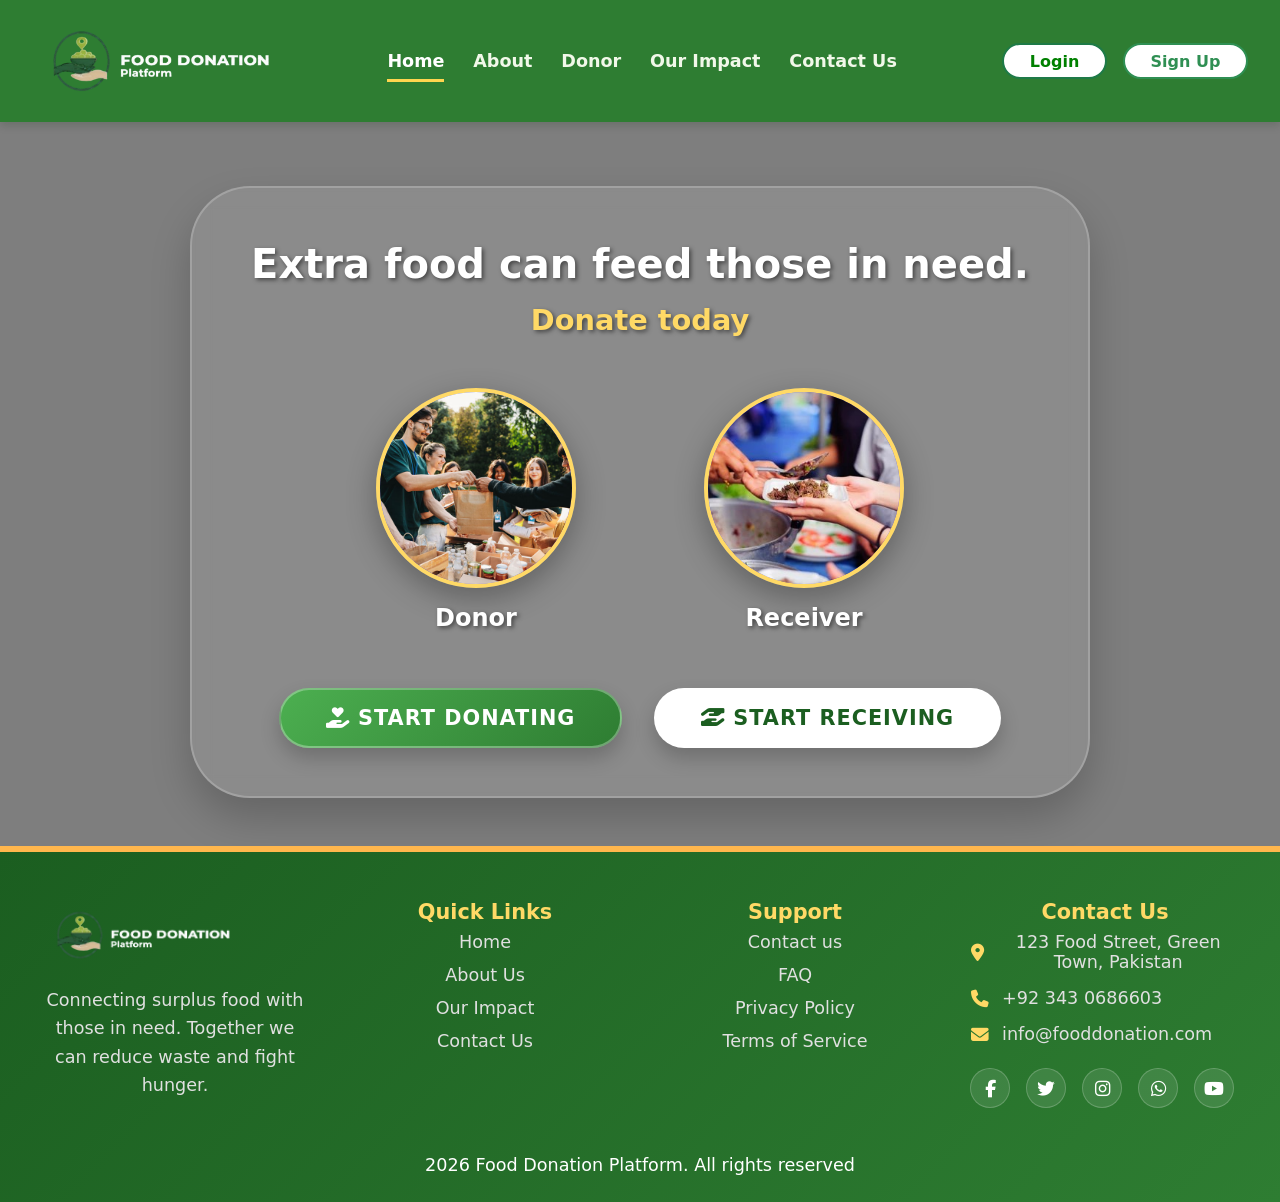
==== index.html @ 84eaf0f1 "Add files via upload" ====
<!DOCTYPE html>
<html lang="en">

<head>
    <meta charset="UTF-8">
    <meta name="viewport" content="width=device-width, initial-scale=1.0">
    <title>Home</title>
    <!-- Font Awesome for icons -->
    <link rel="stylesheet" href="https://cdnjs.cloudflare.com/ajax/libs/font-awesome/6.4.0/css/all.min.css">
    <!-- CSS link -->
    <link rel="stylesheet" type="text/css" href="style.css">
    <link rel="icon" type="image/png" href="food.png" >
</head>

<body>
    <!-- ==================== HEADER / NAVIGATION ==================== -->
    <header>
        <img src="ff.png" width="250px" height="90px" alt="FoodDonation Logo">
        <nav>
            <ul>
                <li><a href="index.html" class="active" id="nav-home">Home</a></li>
                <li><a href="About.html">About</a></li>
                <li><a href="donor.html">Donor</a></li>
                <li><a href="impact.html">Our Impact</a></li>
                <li><a href="contact.html">Contact Us</a></li>
            </ul>
            
        </nav>  
         <div class="header-buttons">
            <button class="header-btn active" id="headerLoginBtn" onclick="location.href='login signup.html';">Login</button>
            <button class="header-btn" id="headerSignupBtn" onclick="location.href='login signup.html';">Sign Up</button>
     <!--<button class="header-btn active" id="headerLoginBtn">Login</button>
      <button class="header-btn" id="headerSignupBtn" <a href="login signup.html">Sign Up</button>-->
    </div>
        
    </header>

    <!-- ==================== MAIN CONTENT AREA ==================== -->
    <main id="main-content">
        <!-- HOME SECTION -->
        <section id="home-section" class="page active-page">
            <!-- Video Background -->
            <div class="video-background">
                <video autoplay muted loop playsinline>
                    <source src="food-donation-video.mp4" type="video/mp4">
                    <source src="food-donation-video.webm" type="video/webm">
                    Your browser does not support the video tag.
                </video>
                <div class="video-overlay"></div>
            </div>

            <div class="hero">
                <p class="tagline">
                    Extra food can feed those in need.<br>
                    <span>Donate today</span>
                </p>

                <!-- Donor and Receiver Images -->
                <div class="images-container">
                    <!-- Donor Image Card -->
                    <div class="image-card">
                        <div class="image-wrapper">
                            <img src="impact.jpg" alt="Donor"
                                onerror="this.src='data:image/svg+xml,%3Csvg xmlns=\'http://www.w3.org/2000/svg\' width=\'200\' height=\'200\' viewBox=\'0 0 200 200\'%3E%3Ccircle cx=\'100\' cy=\'100\' r=\'100\' fill=\'%234CAF50\'/%3E%3Ctext x=\'100\' y=\'120\' font-size=\'50\' text-anchor=\'middle\' fill=\'white\' font-family=\'Arial\'%3E🤝%3C/text%3E%3C/svg%3E'">
                        </div>
                        <h3>Donor</h3>
                    </div>

                    <!-- Receiver Image Card -->
                    <div class="image-card">
                        <div class="image-wrapper">
                            <img src="receiver.jpg" alt="Receiver"
                                onerror="this.src='data:image/svg+xml,%3Csvg xmlns=\'http://www.w3.org/2000/svg\' width=\'200\' height=\'200\' viewBox=\'0 0 200 200\'%3E%3Ccircle cx=\'100\' cy=\'100\' r=\'100\' fill=\'%23FFC107\'/%3E%3Ctext x=\'100\' y=\'120\' font-size=\'50\' text-anchor=\'middle\' fill=\'white\' font-family=\'Arial\'%3E🤲%3C/text%3E%3C/svg%3E'">
                        </div>
                        <h3>Receiver</h3>
                    </div>
                </div>

                <!-- Action Buttons -->
                <div class="action-buttons">
                    <button id="start-donating" class="btn primary">
                        <i class="fas fa-hand-holding-heart"></i>
                        Start Donating
                    </button>

                    <button id="start-receiving" class="btn secondary">
                        <i class="fas fa-hand-holding-hand"></i>
                        Start Receiving
                    </button>
                </div>
            </div>
        </section>

        <!-- ABOUT SECTION (hidden by default) -->
        <section id="about-section" class="page">
            <div class="container">
                <h2>About Us</h2>
                <div class="about-content">
                    <p>FoodDonation Platform connects surplus food from restaurants, events, and individuals with local
                        shelters and people in need. Our mission is to reduce food waste while fighting hunger in our
                        communities.</p>
                    <div class="about-stats">
                        <div class="stat">
                            <span class="stat-number">50+</span>
                            <span class="stat-label">Cities</span>
                        </div>
                        <div class="stat">
                            <span class="stat-number">1000+</span>
                            <span class="stat-label">Volunteers</span>
                        </div>
                        <div class="stat">
                            <span class="stat-number">100+</span>
                            <span class="stat-label">Partners</span>
                        </div>
                    </div>
                </div>
            </div>
        </section>

        <!-- IMPACT SECTION (hidden by default) -->
        <section id="impact-section" class="page">
            <div class="container">
                <h2>Our Impact</h2>
                <div class="impact-grid">
                    <div class="impact-card">
                        <i class="fas fa-utensils"></i>
                        <span class="impact-number">2.3M</span>
                        <span class="impact-label">Meals Provided</span>
                    </div>
                    <div class="impact-card">
                        <i class="fas fa-hand-holding-heart"></i>
                        <span class="impact-number">850+</span>
                        <span class="impact-label">Partners</span>
                    </div>
                    <div class="impact-card">
                        <i class="fas fa-city"></i>
                        <span class="impact-number">120</span>
                        <span class="impact-label">Cities</span>
                    </div>
                    <div class="impact-card">
                        <i class="fas fa-users"></i>
                        <span class="impact-number">18k</span>
                        <span class="impact-label">Volunteers</span>
                    </div>
                </div>
            </div>
        </section>
    </main>

    <!-- ==================== FOOTER ==================== -->
    <footer>
        <div class="footer-wave"></div>

        <div class="footer-container">
            <!-- Column 1: About -->
            <div class="footer-col">
                <div class="footer-logo">
                    <img src="ff.png" width="200px" height="70px" alt="FoodDonation Logo">
                </div>
                <p>Connecting surplus food with those in need. Together we can reduce waste and fight hunger.</p>

            </div>

            <!-- Column 2: Quick Links -->
            <div class="footer-col"  >
                <h3>Quick Links</h3>
                <ul class="footer-links " style="text-align: center;">
                    <li><a href="index.html">Home</a></li>
                    <li><a href="about.html">About Us</a></li>
                    <li><a href="impact.html">Our Impact</a></li>
                    <li><a href="contact.html">Contact Us</a></li>
                </ul>
            </div>


             <!-- Column 3: Quick Links -->
            <div class="footer-col">
                <h3>Support</h3>
                <ul class="footer-links ">
                    <li><a href="Contact us.html">Contact us</a></li>
                    <li><a href="FAQ.html">FAQ</a></li>
                    <li><a href="Privacy Policy.html">Privacy Policy</a></li>
                    <li><a href="Terms of Service.html">Terms of Service</a></li>
                </ul>
            </div>

            <!-- Column 3: Contact Info -->
            <div class="footer-col">
                <h3>Contact Us</h3>
                <ul class="contact-info">
                    <li>
                        <i class="fas fa-location-dot"></i>
                        <span>123 Food Street, Green Town, Pakistan</span>
                    </li>
                    <li>
                        <i class="fas fa-phone"></i>
                        <a href="tel:+923430686603">+92 343 0686603</a>
                    </li>
                    <li>
                        <i class="fas fa-envelope"></i>
                        <a href="mailto:info@fooddonation.com">info@fooddonation.com</a>
                    </li>
                </ul>
                <div class="social-links">
                    <a href="#"><i class="fab fa-facebook-f"></i></a>
                    <a href="#"><i class="fab fa-twitter"></i></a>
                    <a href="#"><i class="fab fa-instagram"></i></a>
                    <a href="#"><i class="fab fa-whatsapp"></i></a>
                    <a href="#"><i class="fab fa-youtube"></i></a>
                </div>
            </div>

        </div>

        <!-- Footer Bottom -->
        <div class="footer-bottom">
            <p>2026 Food Donation Platform. All rights reserved</p>
        </div>
    </footer>

    <!-- JavaScript link -->
    <script src="script.js"></script>
</body>

</html>
---- style.css ----
/* style.css - complete styling for FoodDonation Platform */
:root {
    --primary-green: #4CAF50;
    /* Green color */
    --dark-green: #2E7D32;
    /* Dark green */
    --light-green: #81C784;
    /* Light green */
    --primary-white: #ffffff;
    /* ✅ White color define karo */








    /* Primary Colors */
    --dark-green: #1b5e20;
    --medium-green: #2e7d32;
    --light-green: #4CAF50;
    --very-light-green: #81c784;

    /* Background Colors */
    --bg-light: #f0f7e8;
    --bg-card: #e8f5e9;
    --bg-card-light: #c8e6c9;
    --bg-quote: #f1f8e9;

    /* Border Colors */
    --border-light: #a5d6a7;
    --border-medium: #81c784;

    /* Text Colors */
    --text-dark: #1b5e20;
    --text-medium: #2e7d32;

}

* {
    margin: 0;
    padding: 0;
    box-sizing: border-box;
    font-family: 'Segoe UI', Roboto, system-ui, sans-serif;
}

body {
    background-color: #fefefe;
    color: #1e2b1e;
    display: flex;
    flex-direction: column;
    min-height: 100vh;
}

/* ----- HEADER & NAVIGATION ----- */
header {
    background-color: #2e7d32;
    /* deep green */
    padding: 1rem 2rem;
    display: flex;
    align-items: center;
    justify-content: space-between;
    flex-wrap: wrap;
    box-shadow: 0 4px 8px rgba(0, 40, 0, 0.15);
}

.logo {
    font-size: 1.8rem;
    font-weight: 700;
    letter-spacing: -0.5px;
    color: #fff8e7;
}

.logo span {
    font-weight: 300;
    font-size: 1.2rem;
    color: #ffecb3;
    margin-left: 6px;
}




.header-buttons {
      display: flex;
      gap: 1rem;
    }

    .header-btn {
      background: white;
      border: 2px solid #2f8f53;
      padding: 0.4rem 1.6rem;
      border-radius: 40px;
      font-weight: 600;
      color: #2f8f53;
      cursor: pointer;
      transition: 0.2s;
      font-size: 1rem;
    }

    .header-btn.active {
      background: white;
      color: green !important;
      border-color: #1e7a47;
    }

    .header-btn:hover {
      background: #e0f2e0;
    }

    .header-btn.active:hover {
      background: #e0f2e0;
    }








nav ul {
    list-style: none;
    display: flex;
    gap: 1.8rem;
}

nav a {
    text-decoration: none;
    color: #f1f8e9;
    font-weight: 600;
    font-size: 1.1rem;
    padding: 0.5rem 0;
    border-bottom: 3px solid transparent;
    transition: 0.2s;
}

nav a:hover,
nav a.active {
    border-bottom-color: #ffd54f;
    color: #ffffff;
}



/* Video Background Styles */
.video-background {
    position: fixed;
    top: 0;
    left: 0;
    width: 100%;
    height: 100%;
    z-index: -1;
    overflow: hidden;
}

.video-background video {
    width: 100%;
    height: 100%;
    object-fit: cover;
}

.video-overlay {
    position: fixed;
    top: 0;
    left: 0;
    width: 100%;
    height: 100%;
    background: rgba(0, 0, 0, 0.5);
    /* Dark overlay for text readability */
    z-index: -1;
}




/* ----- MAIN / PAGE SECTIONS ----- */

main {
    flex: 1;
    padding: 2rem 2rem 1rem;
    max-width: 1200px;
    margin: 0 auto;
    width: 100%;

    justify-content: center;
    /* Vertical center */

    text-align: center;
}

.page {
    display: none;
    opacity: 0;
    transition: opacity 0.25s ease;
}

.page.active-page {
    display: block;
    opacity: 1;
}

#home-section {
    min-height: 70vh;
    display: flex;
    align-items: center;
    justify-content: center;
    padding: 2rem;
}

.hero {
    text-align: center;
    background: rgba(255, 255, 255, 0.1);
    backdrop-filter: blur(10px);
    padding: 3rem 2rem;
    border-radius: 60px;
    max-width: 900px;
    width: 100%;
    border: 2px solid rgba(255, 255, 255, 0.2);
    box-shadow: 0 20px 40px rgba(0, 0, 0, 0.2);
}

.tagline {
    font-size: 2.5rem;
    font-weight: 700;
    color: white;
    margin-bottom: 2rem;
    text-shadow: 2px 2px 4px rgba(0, 0, 0, 0.5);
    line-height: 1.4;
}

.tagline span {
    color: #ffd966;
    display: block;
    font-size: 1.8rem;
    margin-top: 0.5rem;
}

/* Image Container */
.images-container {
    display: flex;
    justify-content: center;
    gap: 8rem;
    margin: 3rem 0;
    flex-wrap: wrap;
}

.image-card {
    text-align: center;
    animation: float 3s ease-in-out infinite;
}

.image-card:nth-child(2) {
    animation-delay: 1s;
}

@keyframes float {

    0%,
    100% {
        transform: translateY(0);
    }

    50% {
        transform: translateY(-10px);
    }
}

.image-wrapper {
    width: 200px;
    height: 200px;
    border-radius: 50%;
    overflow: hidden;
    border: 4px solid #ffd966;
    box-shadow: 0 10px 30px rgba(0, 0, 0, 0.3);
    margin-bottom: 1rem;
    background: linear-gradient(135deg, #667eea 0%, #764ba2 100%);
}

.image-wrapper img {
    width: 100%;
    height: 100%;
    object-fit: cover;
    transition: transform 0.3s;
}

.image-wrapper:hover img {
    transform: scale(1.1);
}

.image-card h3 {
    color: white;
    font-size: 1.5rem;
    margin-bottom: 0.5rem;
    text-shadow: 2px 2px 4px rgba(0, 0, 0, 0.5);
}

/* Action Buttons */
.action-buttons {
    display: flex;
    gap: 2rem;
    justify-content: center;
    flex-wrap: wrap;
    margin-top: 2rem;
}

.btn {
    border: none;
    padding: 1rem 2.8rem;
    font-size: 1.3rem;
    font-weight: 600;
    border-radius: 60px;
    cursor: pointer;
    transition: all 0.3s;
    text-transform: uppercase;
    letter-spacing: 1px;
    box-shadow: 0 10px 20px rgba(0, 0, 0, 0.2);
    border: 2px solid rgba(255, 255, 255, 0.3);
}

.btn.primary {
    background: linear-gradient(135deg, #4CAF50, #2E7D32);
    color: white;
}

.btn.primary:hover {
    background: linear-gradient(135deg, #2E7D32, #1B5E20);
    transform: scale(1.05);
    box-shadow: 0 15px 30px rgba(46, 125, 50, 0.4);
}

.btn.secondary {
    background: var(--primary-white);
    color: #1b5e20;
}

.btn.secondary:hover {
    background: linear-gradient(135deg, #2E7D32, #1B5E20);
    /* background: linear-gradient(135deg, #FFA000, #FF8F00);*/
    transform: scale(1.05);
    color: var(--primary-white);
    box-shadow: 0 15px 30px rgba(255, 193, 7, 0.4);
}

/* Decoration */
.home-decoration {
    height: 20px;
    background: repeating-linear-gradient(45deg, #4CAF50 0px, #4CAF50 10px, #FFFFFF 10px, #FFFFFF 20px);
    width: 80%;
    margin: 2rem auto 0;
    border-radius: 40px;
    opacity: 0.7;
}

/* Responsive */
@media (max-width: 768px) {
    .tagline {
        font-size: 2rem;
    }

    .tagline span {
        font-size: 1.4rem;
    }

    .image-wrapper {
        width: 150px;
        height: 150px;
    }

    .btn {
        padding: 0.8rem 2rem;
        font-size: 1.1rem;
    }
}

/*
 .hero {
            text-align: center;
            background: rgba(255, 255, 255, 0.1);
            backdrop-filter: blur(10px);
            padding: 3rem 2rem;
            border-radius: 36px;
            max-width: 800px;
            margin: 2rem;
            border: 2px solid rgba(255, 255, 255, 0.2);



    justify-content: center;     
    text-align: center;         
        }
        
        .tagline {
            font-size: 2.4rem;
            font-weight: 600;
            line-height: 1.3;
            color: white;
            margin-bottom: 2.5rem;
            text-shadow: 2px 2px 4px rgba(0,0,0,0.5);
        }
        
        .action-buttons {
            display: flex;
            gap: 2rem;
            justify-content: center;
            flex-wrap: wrap;
        }
        
        .btn {
            border: none;
            padding: 1rem 2.8rem;
            font-size: 1.4rem;
            font-weight: 700;
            border-radius: 60px;
            cursor: pointer;
            transition: all 0.3s;
            text-decoration: none;
            display: inline-block;
        }
        
        .btn.primary {
            background-color: var(--primary-green);
            color: #ffffff;
            border: 2px solid #ffffff;
        }
        
        .btn.primary:hover {
            background-color: green;
            transform: scale(1.05);
            box-shadow: 0 10px 20px rgba(0,0,0,0.3);
        }
        
        .btn.secondary {
            background-color: var(--primary-white);
            color: #000000;
            border: 2px solid green;
        }
        
        .btn.secondary:hover {
            background-color: green;
            transform: scale(1.05);
            border: 2px solid white;
        }
        
        .home-decoration {
            height: 20px;
            background: repeating-linear-gradient(45deg, #4CAF50 0px, #4CAF50 10px, #FFFFFF 10px, #FFFFFF 20px);
            width: 80%;
            margin: 2rem auto 0;
            border-radius: 40px;
            opacity: 0.7;
        }
        */

/* ----- HOME SECTION (hero) ----- */
/*
.hero {
    text-align: center;
    background: linear-gradient(145deg, #f0f7e8, #ffffff);
    padding: 3rem 2rem;
    border-radius: 36px;
    box-shadow: 0 12px 28px rgba(0,0,0,0.05);
    margin-top: 0.5rem;
    border: 5px solid #c8e6c9;
}

.tagline {
    font-size: 2.4rem;
    font-weight: 600;
    line-height: 1.3;
    color: #1b5e20;
    margin-bottom: 2.5rem;
    text-shadow: 2px 2px 0 #f5f5f5;
}

.action-buttons {
    display: flex;
    gap: 2rem;
    justify-content: center;
    flex-wrap: wrap;
    color: white;
}

.btn {
    border: none;
    padding: 1rem 2.8rem;
    font-size: 1.4rem;
    font-weight: 700;
    border-radius: 60px;
    cursor: pointer;
    transition: 0.2s;
    box-shadow: 3px 8px 16px rgba(0,80,0,0.2);
    letter-spacing: 0.5px;
    text-transform: lowercase;
    color: white;
}

.btn.primary {
    background-color: #2e7d32;
    color: white;
    border: 2px solid #1b5e20;
}

.btn.primary:hover {
    background-color: #1b5e20;
    transform: scale(1.02);
    box-shadow: 0 10px 22px #2e7d3270;
}

.btn.secondary {
    background-color: #ffb300;
    color: #1e2b1e;
    border: 2px solid #ff8f00;
}

.btn.secondary:hover {
    background-color: #ffa000;
    transform: scale(1.02);
}
#start-donating{
    color: white;
}
    */
/* ----- ABOUT SECTION (cards) ----- */
#about-section h2 {
    font-size: 2.2rem;
    color: #1b5e20;
    margin-bottom: 2rem;
    border-left: 8px solid #ffb300;
    padding-left: 1.5rem;
}

.about-cards {
    display: grid;
    grid-template-columns: repeat(auto-fit, minmax(260px, 1fr));
    gap: 2rem;
    margin: 2rem 0 3rem;
}

.card {
    background: #fafdf5;
    border-radius: 24px;
    padding: 2rem 1.5rem;
    box-shadow: 0 10px 18px #c8e6c9;
    border: 1px solid #a5d6a7;
}

.card h3 {
    color: #2e7d32;
    font-size: 1.8rem;
    margin-bottom: 1rem;
    border-bottom: 3px dotted #ffb74d;
    padding-bottom: 0.5rem;
}

.card p {
    font-size: 1.1rem;
    color: #2c3e2c;
    line-height: 1.5;
}

/* ----- IMPACT SECTION (stats) ----- */
/*
#impact-section {
    background: white;
    border-radius: 60px;
    padding: 3rem;
    max-width: 1000px;
    width: 100%;
    box-shadow: 0 30px 50px rgba(27, 94, 32, 0.15);
    border: 2px solid #a5d6a7;
}
*/
/* Heading */
/*
#impact-section h2 {
    font-size: 3rem;
    color: #1b5e20;
    margin-bottom: 2.5rem;
    text-align: center;
    font-weight: 800;
    position: relative;
}

#impact-section h2::after {
    content: '';
    position: absolute;
    bottom: -10px;
    left: 50%;
    transform: translateX(-50%);
    width: 100px;
    height: 4px;
    background: linear-gradient(90deg, #4CAF50, #2e7d32);
    border-radius: 2px;
}
*/
/* Stats Container */
.stats-container {
    display: flex;
    flex-wrap: wrap;
    justify-content: center;
    gap: 1.5rem;
    margin: 2rem 0 3rem;
}

/* Stat Item - Green Theme */
.stat-item {
    flex: 1 1 200px;
    background: linear-gradient(135deg, #e8f5e9, #c8e6c9);
    padding: 2rem 1.5rem;
    border-radius: 50px;
    text-align: center;
    box-shadow: 0 12px 0 #2e7d32, 0 10px 20px rgba(46, 125, 50, 0.2);
    border: 3px solid #81c784;
    transition: transform 0.3s;
}

.stat-item:hover {
    transform: translateY(-5px);
    box-shadow: 0 17px 0 #1b5e20, 0 15px 30px rgba(27, 94, 32, 0.3);
}

/* Stat Number */
.stat-number {
    display: block;
    font-size: 3.2rem;
    font-weight: 800;
    color: #1b5e20;
    line-height: 1;
    margin-bottom: 0.5rem;
    text-shadow: 2px 2px 0 #a5d6a7;
}

/* Stat Label */
.stat-label {
    display: block;
    font-size: 1.2rem;
    font-weight: 600;
    color: #2e7d32;
    letter-spacing: 0.5px;
}

/* Impact Quote */
.impact-quote {
    text-align: center;
    font-size: 1.8rem;
    font-style: italic;
    background: rgba(255, 255, 255, 0.1);
    padding: 1.8rem;
    border-radius: 120px;
    color: #1b5e20;
    max-width: 800px;
    margin: 2rem auto 0;
    border: 3px solid #a5d6a7;
    box-shadow: 0 10px 20px rgba(46, 125, 50, 0.1);
    font-weight: 500;
}

/* Responsive */
@media (max-width: 768px) {
    #impact-section {
        padding: 2rem;
    }

    #impact-section h2 {
        font-size: 2.5rem;
    }

    .stat-number {
        font-size: 2.5rem;
    }

    .stat-label {
        font-size: 1rem;
    }

    .impact-quote {
        font-size: 1.4rem;
        padding: 1.2rem;
    }
}

@media (max-width: 480px) {
    .stats-container {
        flex-direction: column;
        gap: 1rem;
    }

    .stat-item {
        width: 100%;
    }
}

/*
#impact-section h2 {
    font-size: 2.2rem;
    color: #1b5e20;
    margin-bottom: 2rem;
    text-align: center;
}

.impact-stats {
    display: flex;
    flex-wrap: wrap;
    justify-content: center;
    gap: 3rem;
    margin: 3rem 0;
}

.stat {
    background: #fff9c4;
    padding: 2rem 2rem;
    border-radius: 48px;
    min-width: 160px;
    text-align: center;
    box-shadow: 0 8px 0 #a1887f;
    border: 2px solid #ffb74d;
}

.stat-number {
    display: block;
    font-size: 3rem;
    font-weight: 800;
    color: #bf360c;
    line-height: 1.1;
}

.stat-label {
    font-size: 1.3rem;
    font-weight: 600;
    color: #4e2e1e;
}

.impact-quote {
    text-align: center;
    font-size: 1.6rem;
    font-style: italic;
    background: #eeeeee;
    padding: 1.5rem;
    border-radius: 100px;
    color: #1b5e20;
}
*/
/* ----- CONTACT SECTION (with icons) ----- */
#contact-section h2 {
    font-size: 2.2rem;
    color: #1b5e20;
    margin-bottom: 2rem;
}

.contact-details {
    background: #edf7ed;
    border-radius: 32px;
    padding: 2.5rem;
    font-size: 1.3rem;
    border: 2px solid #81c784;
}

.contact-details p {
    margin: 1.2rem 0;
    display: flex;
    align-items: center;
    gap: 1rem;
    flex-wrap: wrap;
}

.contact-details img {
    width: 28px;
    height: 28px;
}

.involve {
    background: #ffe082;
    padding: 1.2rem;
    border-radius: 50px;
    margin-top: 2rem;
    font-weight: 600;
    justify-content: center;
}

/* ----- FOOTER (exact screenshot) ----- */
footer {
    background-color: #1b3b1b;
    color: #efebe9;
    text-align: center;
    padding: 1.5rem;
    font-size: 1.1rem;
    border-top: 6px solid #ffb74d;
    margin-top: 2rem;
}

footer p {
    margin: 0.2rem 0;
}

.footer-email {
    color: #ffd95b;
    font-weight: 500;
}

/* ----- additional micro-details (home decoration) ----- */
.home-decoration {
    height: 20px;
    background: repeating-linear-gradient(45deg, #4CAF50 0px, #4CAF50 10px, #FFFFFF 10px, #FFFFFF 20px);
    width: 80%;
    margin: 2rem auto 0;
    border-radius: 40px;
    box-shadow: 0 2px 8px rgba(0, 0, 0, 0.1);
    animation: slide 20s linear infinite;
    background-size: 28px 28px;
}

@keyframes slide {
    0% {
        background-position: 0 0;
    }

    100% {
        background-position: 28px 0;
    }
}

/*
.home-decoration {
    height: 20px;
    background: repeating-linear-gradient(45deg, #ffd54f 0px, #ffd54f 10px, #f1f8e9 10px, #f1f8e9 20px);
    width: 80%;
    margin: 2rem auto 0;
    border-radius: 40px;
}
*/
/* ----- responsive touches ----- */
@media (max-width: 600px) {
    header {
        flex-direction: column;
        gap: 0.5rem;
    }

    nav ul {
        gap: 1rem;
        flex-wrap: wrap;
        justify-content: center;
    }

    .tagline {
        font-size: 1.8rem;
    }

    .btn {
        padding: 0.8rem 1.8rem;
        font-size: 1.2rem;
    }
}










footer {
    background: linear-gradient(135deg, #1b5e20 0%, #2e7d32 100%);
    color: #ffffff;
    padding: 3rem 2rem 1.5rem;
    margin-top: auto;
    position: relative;
}

/* Top wave decoration */
.footer-wave {
    position: absolute;
    top: -50px;
    left: 0;
    width: 100%;
    height: 50px;
    background: url('data:image/svg+xml,<svg xmlns="http://www.w3.org/2000/svg" viewBox="0 0 1440 320"><path fill="%232e7d32" fill-opacity="1" d="M0,96L48,112C96,128,192,160,288,160C384,160,480,128,576,122.7C672,117,768,139,864,154.7C960,171,1056,181,1152,170.7C1248,160,1344,128,1392,112L1440,96L1440,320L1392,320C1344,320,1248,320,1152,320C1056,320,960,320,864,320C768,320,672,320,576,320C480,320,384,320,288,320C192,320,96,320,48,320L0,320Z"/></svg>');
    background-size: cover;
    background-repeat: no-repeat;
}

/* Footer main container */
.footer-container {
    max-width: 1200px;
    margin: 0 auto;
    display: grid;
    grid-template-columns: repeat(auto-fit, minmax(250px, 1fr));
    gap: 2.5rem;
    margin-bottom: 2.5rem;
}

/* Footer columns */
.footer-col {
    padding: 0rem;
}

.footer-col h3 {
    color: #ffd966;
    font-size: 1.3rem;
    margin-bottom: 0rem;
    position: relative;
    padding-bottom: 0.5rem;
}

.footer-col h3::after {
    content: '';
    position: absolute;
    left: 0;
    bottom: 0;
    width: 50px;
    height: 3px;
    /*  background: #ffd966;*/
}

.footer-col p {
    color: #e0e0e0;
    line-height: 1.6;
    margin-bottom: 1rem;
}

/* Logo in footer */
.footer-logo {
    display: flex;
    align-items: center;
    gap: 10px;
    margin-bottom: 1rem;
}

.footer-logo i {
    font-size: 2.5rem;
    color: #ffd966;
}

.footer-logo-text {
    font-size: 1.5rem;
    font-weight: 700;
    color: #ffffff;
}

.footer-logo-text span {
    color: #ffd966;
    font-size: 1rem;
    display: block;
}

/* Quick links */
.footer-links {
    list-style: none;
}

.footer-links li {
    margin-bottom: 0.8rem;
}

.footer-links a {
    color: #e0e0e0;
    text-decoration: none;
    transition: 0.3s;
    display: inline-block;
}

.footer-links a:hover {
    color: #ffd966;
    transform: translateX(5px);
}

.footer-links a i {
    margin-right: 8px;
    font-size: 0.9rem;
    color: #ffd966;
}

/* Contact info */
.contact-info {
    list-style: none;
}

.contact-info li {
    display: flex;
    align-items: center;
    gap: 12px;
    margin-bottom: 1rem;
    color: #e0e0e0;
}

.contact-info li i {
    width: 20px;
    color: #ffd966;
    font-size: 1.1rem;
}

.contact-info a {
    color: #e0e0e0;
    text-decoration: none;
    transition: 0.3s;
}

.contact-info a:hover {
    color: #ffd966;
}

/* Social media icons */
.social-links {
    display: flex;
    gap: 1rem;
    margin-top: 1.5rem;
    text-align: center;
}

.social-links a {
    display: flex;
    align-items: center;
    justify-content: center;
    width: 40px;
    height: 40px;
    background: rgba(255, 255, 255, 0.1);
    border-radius: 50%;
    color: #ffffff;
    text-decoration: none;
    transition: 0.3s;
    border: 1px solid rgba(255, 255, 255, 0.2);
    align-items: center;
}

.social-links a:hover {
    background: #ffd966;
    color: #1b5e20;
    transform: translateY(-3px);
}

.fas fa-map-marker-alt {
    color: red;
}



        /* utility */
        .small-note {
            font-size: 0.9rem;
            color: #6e8f6e;
            margin-top: 0.5rem;
        }

        .success-message {
            background: #c8f0c8;
            padding: 0.8rem 1.5rem;
            border-radius: 100px;
            color: #144d14;
            font-weight: 500;
            margin-top: 1.5rem;
            border: 2px solid #388e3c;
            display: flex;
            align-items: center;
            gap: 10px;
        }
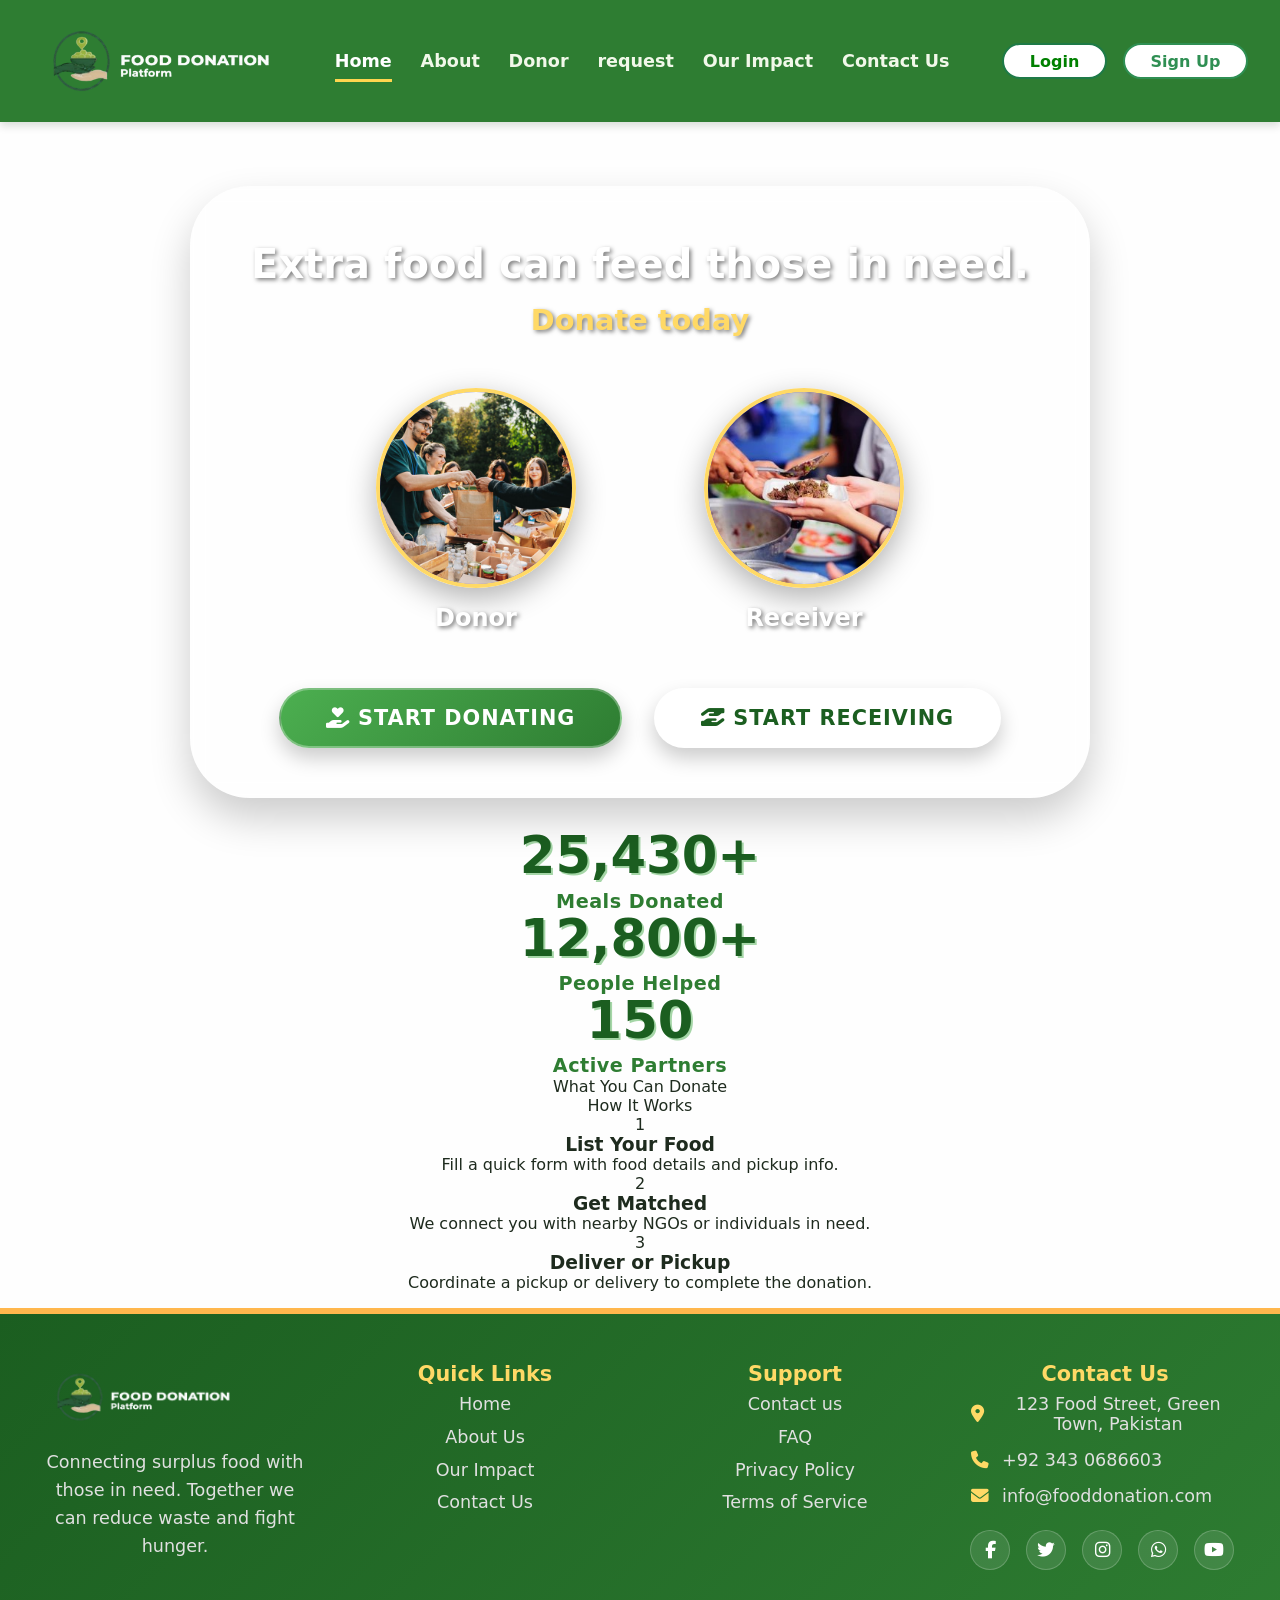
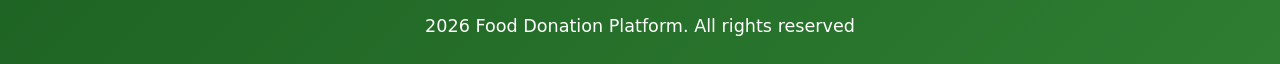
==== commit 2d127f5d: "update index.html" ====
--- a/index.html
+++ b/index.html
@@ -9,10 +9,12 @@
     <link rel="stylesheet" href="https://cdnjs.cloudflare.com/ajax/libs/font-awesome/6.4.0/css/all.min.css">
     <!-- CSS link -->
     <link rel="stylesheet" type="text/css" href="style.css">
-    <link rel="icon" type="image/png" href="food.png" >
+    <link rel="icon" type="image/png" href="foo.png" >
 </head>
 
 <body>
+    
+    
     <!-- ==================== HEADER / NAVIGATION ==================== -->
     <header>
         <img src="ff.png" width="250px" height="90px" alt="FoodDonation Logo">
@@ -21,6 +23,7 @@
                 <li><a href="index.html" class="active" id="nav-home">Home</a></li>
                 <li><a href="About.html">About</a></li>
                 <li><a href="donor.html">Donor</a></li>
+                 <li><a href="request.html">request</a></li>
                 <li><a href="impact.html">Our Impact</a></li>
                 <li><a href="contact.html">Contact Us</a></li>
             </ul>
@@ -29,27 +32,43 @@
          <div class="header-buttons">
             <button class="header-btn active" id="headerLoginBtn" onclick="location.href='login signup.html';">Login</button>
             <button class="header-btn" id="headerSignupBtn" onclick="location.href='login signup.html';">Sign Up</button>
-     <!--<button class="header-btn active" id="headerLoginBtn">Login</button>
-      <button class="header-btn" id="headerSignupBtn" <a href="login signup.html">Sign Up</button>-->
     </div>
         
     </header>
-
+  
     <!-- ==================== MAIN CONTENT AREA ==================== -->
     <main id="main-content">
+        
+        
         <!-- HOME SECTION -->
         <section id="home-section" class="page active-page">
-            <!-- Video Background -->
-            <div class="video-background">
-                <video autoplay muted loop playsinline>
-                    <source src="food-donation-video.mp4" type="video/mp4">
-                    <source src="food-donation-video.webm" type="video/webm">
-                    Your browser does not support the video tag.
-                </video>
-                <div class="video-overlay"></div>
-            </div>
-
+           
+           
             <div class="hero">
+                
+                     <!-- Background Slider Component -->
+        <div class="bg-slider">
+            <div class="slide active-slide" style="background-image: url('https://images.pexels.com/photos/6352824/pexels-photo-6352824.jpeg?auto=compress&cs=tinysrgb&w=1600');"></div>
+            <div class="slide" style="background-image: url('https://images.pexels.com/photos/6646905/pexels-photo-6646905.jpeg?auto=compress&cs=tinysrgb&w=1600');"></div>
+            <div class="slide" style="background-image: url('https://images.pexels.com/photos/6646893/pexels-photo-6646893.jpeg?auto=compress&cs=tinysrgb&w=1600');"></div>
+            <div class="slide" style="background-image: url('https://images.pexels.com/photos/4606289/pexels-photo-4606289.jpeg?auto=compress&cs=tinysrgb&w=1600');"></div>
+            <div class="slide" style="background-image: url('https://images.pexels.com/photos/6646957/pexels-photo-6646957.jpeg?auto=compress&cs=tinysrgb&w=1600');"></div>
+            <div class="overlay-dark"></div>
+        </div>
+
+
+
+
+
+
+
+
+
+
+
+
+
+
                 <p class="tagline">
                     Extra food can feed those in need.<br>
                     <span>Donate today</span>
@@ -57,6 +76,9 @@
 
                 <!-- Donor and Receiver Images -->
                 <div class="images-container">
+                    
+                
+
                     <!-- Donor Image Card -->
                     <div class="image-card">
                         <div class="image-wrapper">
@@ -91,60 +113,53 @@
             </div>
         </section>
 
-        <!-- ABOUT SECTION (hidden by default) -->
-        <section id="about-section" class="page">
-            <div class="container">
-                <h2>About Us</h2>
-                <div class="about-content">
-                    <p>FoodDonation Platform connects surplus food from restaurants, events, and individuals with local
-                        shelters and people in need. Our mission is to reduce food waste while fighting hunger in our
-                        communities.</p>
-                    <div class="about-stats">
-                        <div class="stat">
-                            <span class="stat-number">50+</span>
-                            <span class="stat-label">Cities</span>
-                        </div>
-                        <div class="stat">
-                            <span class="stat-number">1000+</span>
-                            <span class="stat-label">Volunteers</span>
-                        </div>
-                        <div class="stat">
-                            <span class="stat-number">100+</span>
-                            <span class="stat-label">Partners</span>
-                        </div>
-                    </div>
-                </div>
-            </div>
-        </section>
-
-        <!-- IMPACT SECTION (hidden by default) -->
-        <section id="impact-section" class="page">
-            <div class="container">
-                <h2>Our Impact</h2>
-                <div class="impact-grid">
-                    <div class="impact-card">
-                        <i class="fas fa-utensils"></i>
-                        <span class="impact-number">2.3M</span>
-                        <span class="impact-label">Meals Provided</span>
-                    </div>
-                    <div class="impact-card">
-                        <i class="fas fa-hand-holding-heart"></i>
-                        <span class="impact-number">850+</span>
-                        <span class="impact-label">Partners</span>
-                    </div>
-                    <div class="impact-card">
-                        <i class="fas fa-city"></i>
-                        <span class="impact-number">120</span>
-                        <span class="impact-label">Cities</span>
-                    </div>
-                    <div class="impact-card">
-                        <i class="fas fa-users"></i>
-                        <span class="impact-number">18k</span>
-                        <span class="impact-label">Volunteers</span>
-                    </div>
-                </div>
-            </div>
-        </section>
+      <!--  <div class="container">-->
+        <!-- Stats Section: Meals Donated / People Helped / Active Partners -->
+        <div class="stats-grid">
+            <div class="stat-card">
+                <div class="stat-number" id="mealsCount">25,430+</div>
+                <div class="stat-label">Meals Donated</div>
+            </div>
+            <div class="stat-card">
+                <div class="stat-number" id="peopleCount">12,800+</div>
+                <div class="stat-label">People Helped</div>
+            </div>
+            <div class="stat-card">
+                <div class="stat-number" id="partnersCount">150</div>
+                <div class="stat-label">Active Partners</div>
+            </div>
+        </div>
+
+        <!-- What You Can Donate Section -->
+        <div class="section-title " style="text-align: center;">What You Can Donate</div>
+        <div class="categories-grid" id="foodCategoriesGrid">
+            <!-- dynamic data from provided list but also static generation with JS to ensure correct functionality -->
+        </div>
+
+        <!-- How It Works Section (3 steps) -->
+        <div id="how-it-works" class="section-title" style="text-align: center;">How It Works</div>
+        <div class="steps-container">
+            <div class="step">
+                <div class="step-number">1</div>
+                <h3>List Your Food</h3>
+                <p>Fill a quick form with food details and pickup info.</p>
+                
+            </div>
+            <div class="step">
+                <div class="step-number">2</div>
+                <h3>Get Matched</h3>
+                <p>We connect you with nearby NGOs or individuals in need.</p>
+                
+            </div>
+            <div class="step">
+                <div class="step-number">3</div>
+                <h3>Deliver or Pickup</h3>
+                <p>Coordinate a pickup or delivery to complete the donation.</p>
+                
+        </div>
+
+
+
     </main>
 
     <!-- ==================== FOOTER ==================== -->
@@ -163,8 +178,8 @@
 
             <!-- Column 2: Quick Links -->
             <div class="footer-col"  >
-                <h3>Quick Links</h3>
-                <ul class="footer-links " style="text-align: center;">
+                <h3 >Quick Links</h3>
+                <ul class="footer-links " >
                     <li><a href="index.html">Home</a></li>
                     <li><a href="about.html">About Us</a></li>
                     <li><a href="impact.html">Our Impact</a></li>
